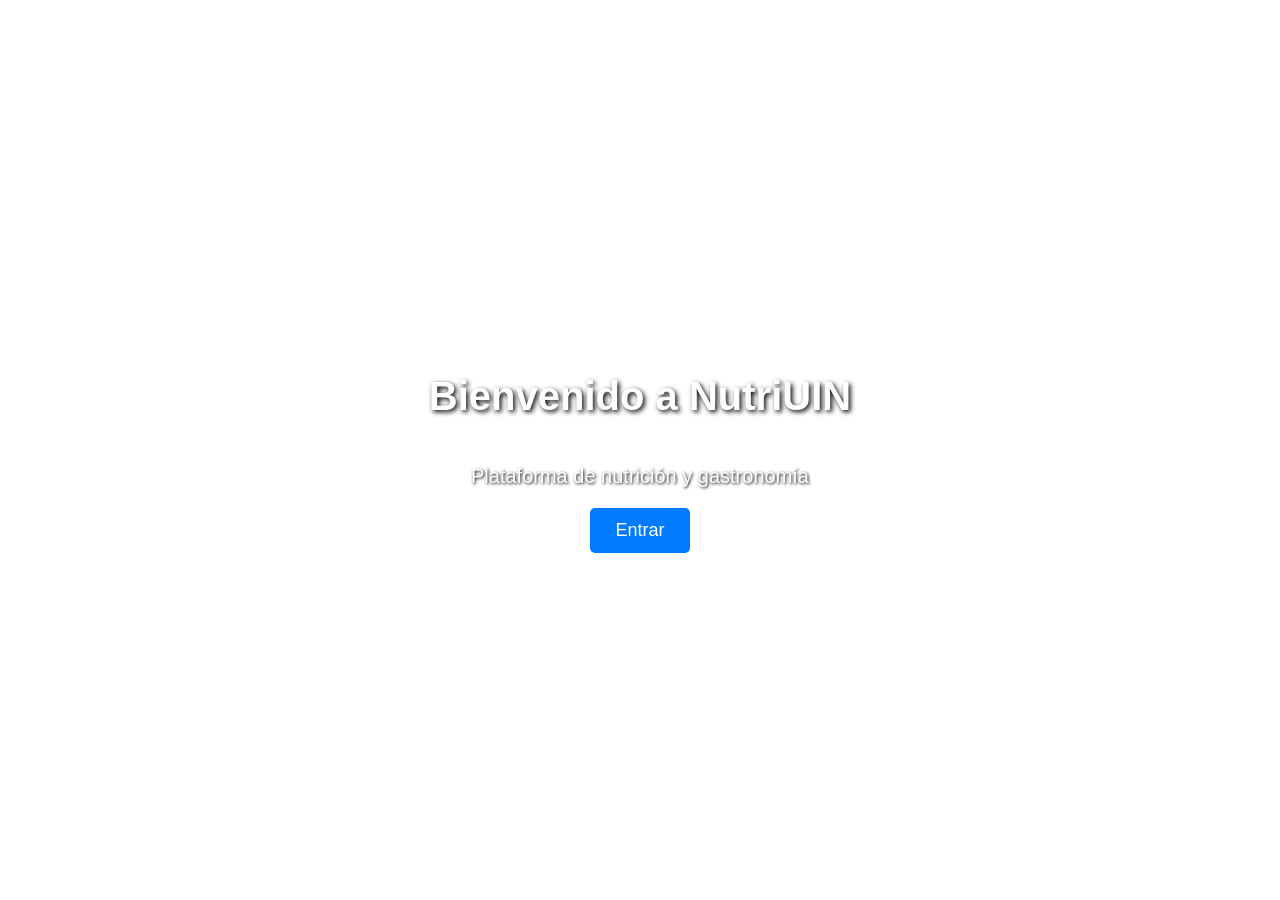
==== index.html @ d85408e2 "Add files via upload" ====
<!DOCTYPE html>
<!-- Indica al navegador que se utilizará HTML5 -->

<html lang="es">
<!-- Etiqueta principal de la página.
     lang="es" indica que el contenido está en español -->

<head>
    <!-- Contiene configuraciones de la página -->

    <meta charset="UTF-8">
    <!-- Permite mostrar correctamente caracteres especiales
         como á, é, í, ó, ú, ñ, etc. -->

    <title>NutriUIN</title>
    <!-- Texto que aparece en la pestaña del navegador -->

    <link rel="stylesheet" href="estilos.css">
    <!-- Conecta este archivo HTML con el archivo CSS
         para aplicar estilos y diseño -->
</head>

<body>
    <!-- Todo lo que está dentro de body será visible
         para el usuario -->

    <h1>Bienvenido a NutriUIN</h1>
    <!-- Título principal de la página -->

    <p>
        Plataforma de nutrición y gastronomía
    </p>
    <!-- Pequeña descripción del sistema -->

<!--
Botón principal del sistema.

Cuando el usuario hace clic,
se ejecuta la función entrar()
que abrirá menu.html.-->

<button onclick="entrar()">
    Entrar
</button>



    <script src="login.js"></script>
    <!-- Conecta el archivo JavaScript que contiene
         la programación de la página -->

</body>

</html>
<!-- Fin del documento HTML -->
---- estilos.css ----
/* =====================================================
   CONFIGURACIÓN GENERAL DE LA PÁGINA
   ===================================================== */

/* Selecciona las etiquetas html y body */
html, body{

    /* Hace que la página ocupe todo el ancho
       disponible de la ventana */
    width: 100%;

    /* Hace que la página ocupe toda la altura
       de la ventana del navegador */
    height: 100%;

    /* Elimina los márgenes automáticos que
       agrega el navegador */
    margin: 0;
}


/* =====================================================
   ESTILOS DEL CUERPO DE LA PÁGINA
   ===================================================== */

/* body contiene todos los elementos visibles */
body{

    /* Define el tipo de letra de toda la página */
    font-family: Arial, sans-serif;

    /* Activa Flexbox para organizar elementos */
    display: flex;

    /* Coloca los elementos en columna
       (de arriba hacia abajo) */
    flex-direction: column;

    /* Centra los elementos verticalmente */
    justify-content: center;

    /* Centra los elementos horizontalmente */
    align-items: center;

    /* Imagen de fondo */
    background-image: url("imagen/image.png");

    /* Hace que la imagen cubra toda la pantalla */
    background-size: cover;

    /* Centra la imagen */
    background-position: center;

    /* Evita que la imagen se repita */
    background-repeat: no-repeat;
}


/* =====================================================
   ESTILO DEL TÍTULO
   ===================================================== */

/* Aplica estilos al título principal */
h1{

    /* Color blanco */
    color: white;

    /* Tamaño grande para destacar */
    font-size: 40px;

    /* Sombra para mejorar la visibilidad
       sobre la imagen de fondo */
    text-shadow: 2px 2px 5px black;
}


/* =====================================================
   ESTILO DEL TEXTO DESCRIPTIVO
   ===================================================== */

/* Aplica estilos al párrafo */
p{

    /* Color blanco */
    color: white;

    /* Tamaño de letra */
    font-size: 20px;

    /* Sombra para facilitar la lectura */
    text-shadow: 1px 1px 3px black;
}


/* =====================================================
   ESTILO DEL BOTÓN
   ===================================================== */

/* Aplica estilos a todos los botones */
button{

    /* Color azul de fondo */
    background-color: #007bff;

    /* Color blanco para el texto */
    color: white;

    /* Elimina el borde predeterminado */
    border: none;

    /* Espacio interno del botón */
    padding: 12px 25px;

    /* Redondea las esquinas */
    border-radius: 5px;

    /* Tamaño de letra */
    font-size: 18px;

    /* Cambia el cursor a una mano */
    cursor: pointer;
}


/* =====================================================
   EFECTO AL PASAR EL MOUSE
   ===================================================== */

/* Se activa cuando el cursor pasa sobre el botón */
button:hover{

    /* Cambia a un azul más oscuro */
    background-color: #0056b3;
}
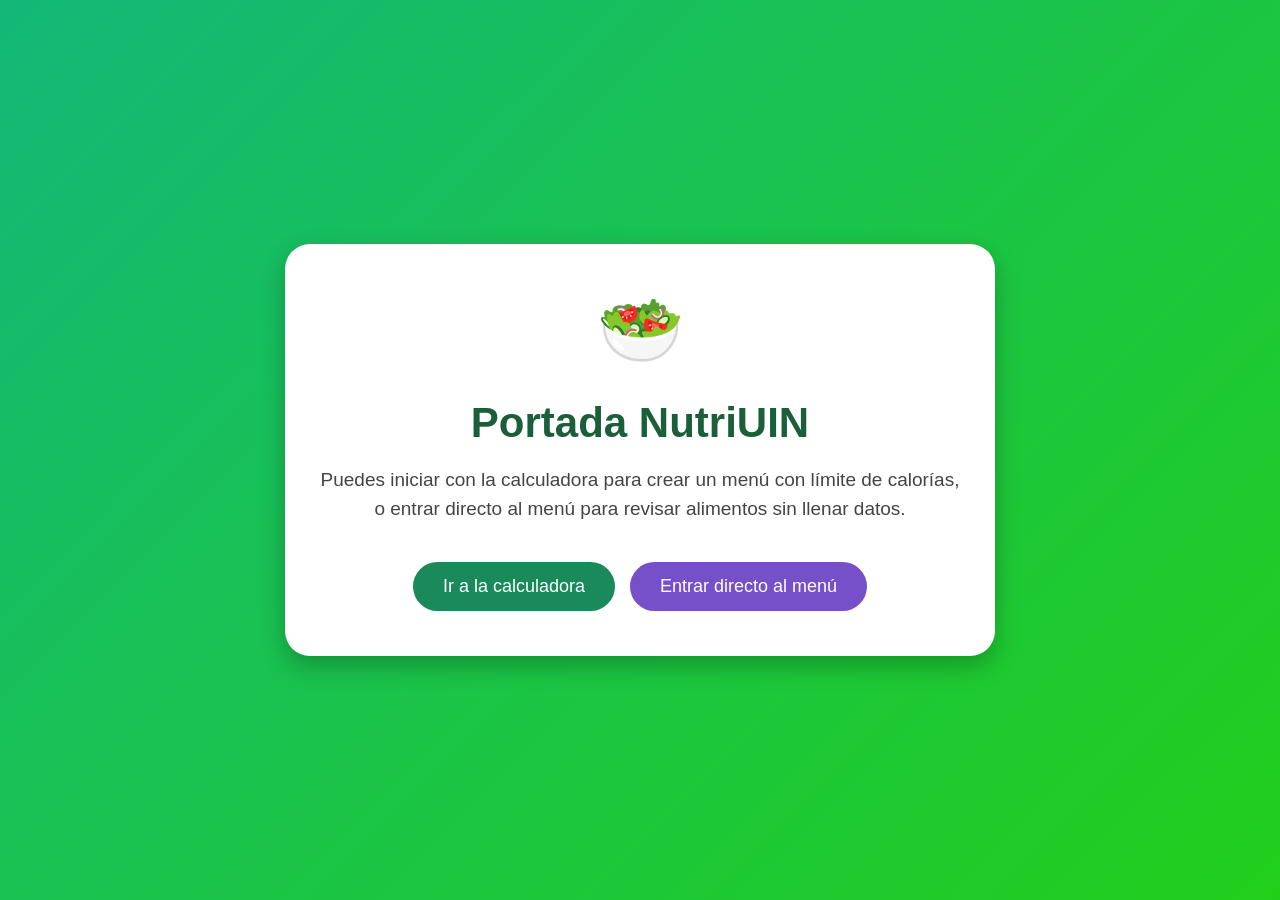
==== commit 70e13d94: "Add files via upload" ====
--- a/index.html
+++ b/index.html
@@ -1,55 +1,43 @@
-<!DOCTYPE html>
-<!-- Indica al navegador que se utilizará HTML5 -->
+<!--
+================================================================================
+ARCHIVO: index.html
+LENGUAJE: HTML
+FUNCIÓN: Es la portada principal de NutriUIN.
+CONEXIONES CON OTROS ARCHIVOS:
+1. Se conecta con estilos.css mediante <link rel="stylesheet"> para recibir diseño.
+2. Se conecta con login.js mediante <script src="login.js"> para ejecutar los botones.
+3. Las funciones entrar() y entrarMenuDirecto() están escritas en login.js.
+IMPORTANTE: HTML crea la estructura; CSS diseña; JavaScript agrega funcionamiento.
+================================================================================
+-->
+<!DOCTYPE html> <!-- Indica al navegador que este documento usa HTML5. -->
+<html lang="es"> <!-- Abre la página y define que el idioma principal es español. -->
+<head> <!-- Inicia la parte de configuración de la página. -->
+    <meta charset="UTF-8"> <!-- Permite usar acentos, ñ y caracteres especiales correctamente. -->
+    <meta name="viewport" content="width=device-width, initial-scale=1.0"> <!-- Hace que la página se adapte a celulares, tablets y computadoras. -->
+    <title>NutriUIN</title> <!-- Texto que aparece en la pestaña del navegador. -->
+    <!-- Logo pequeño de la pestaña del navegador -->
+    
+    <link rel="icon" type="image/png" sizes="512x512" href="favicon.png">
+    <link rel="apple-touch-icon" href="apple-touch-icon.png">
+    <link rel="stylesheet" href="estilos.css"> <!-- Conecta esta página con el archivo de estilos principal. -->
+</head> <!-- Cierra la configuración de la página. -->
+<body> <!-- Inicia el contenido visible para el usuario. -->
 
-<html lang="es">
-<!-- Etiqueta principal de la página.
-     lang="es" indica que el contenido está en español -->
+    <main class="caja-inicio"> <!-- Caja principal de bienvenida; usa la clase caja-inicio para recibir diseño CSS. -->
+        <div class="logo">🥗</div> <!-- Muestra un icono decorativo relacionado con nutrición. -->
+        <h1>Portada NutriUIN</h1> <!-- Título principal de la portada del proyecto. -->
 
-<head>
-    <!-- Contiene configuraciones de la página -->
+        <p> <!-- Abre el párrafo de descripción del proyecto. -->
+            Puedes iniciar con la calculadora para crear un menú con límite de calorías, o entrar directo al menú para revisar alimentos sin llenar datos. <!-- Explica las dos opciones disponibles en la portada. -->
+        </p> <!-- Cierra el párrafo descriptivo. -->
 
-    <meta charset="UTF-8">
-    <!-- Permite mostrar correctamente caracteres especiales
-         como á, é, í, ó, ú, ñ, etc. -->
+        <div class="botones-portada"> <!-- Agrupa los botones principales de la portada. -->
+            <button onclick="entrar()">Ir a la calculadora</button> <!-- Botón que manda primero a la calculadora para calcular las calorías. -->
+            <button class="boton-secundario" onclick="entrarMenuDirecto()">Entrar directo al menú</button> <!-- Botón que manda al menú sin llenar la calculadora. -->
+        </div> <!-- Cierra el grupo de botones de la portada. -->
+    </main> <!-- Cierra la caja principal de bienvenida. -->
 
-    <title>NutriUIN</title>
-    <!-- Texto que aparece en la pestaña del navegador -->
-
-    <link rel="stylesheet" href="estilos.css">
-    <!-- Conecta este archivo HTML con el archivo CSS
-         para aplicar estilos y diseño -->
-</head>
-
-<body>
-    <!-- Todo lo que está dentro de body será visible
-         para el usuario -->
-
-    <h1>Bienvenido a NutriUIN</h1>
-    <!-- Título principal de la página -->
-
-    <p>
-        Plataforma de nutrición y gastronomía
-    </p>
-    <!-- Pequeña descripción del sistema -->
-
-<!--
-Botón principal del sistema.
-
-Cuando el usuario hace clic,
-se ejecuta la función entrar()
-que abrirá menu.html.-->
-
-<button onclick="entrar()">
-    Entrar
-</button>
-
-
-
-    <script src="login.js"></script>
-    <!-- Conecta el archivo JavaScript que contiene
-         la programación de la página -->
-
-</body>
-
-</html>
-<!-- Fin del documento HTML -->+    <script src="login.js"></script> <!-- Carga el JavaScript donde está la función entrar(). -->
+</body> <!-- Cierra el contenido visible. -->
+</html> <!-- Cierra el documento HTML. -->
--- a/estilos.css
+++ b/estilos.css
@@ -1,138 +1,87 @@
+/*
+================================================================================
+ARCHIVO: estilos.css
+LENGUAJE: CSS
+FUNCIÓN: Diseña únicamente la portada index.html.
+CONEXIÓN: index.html lo carga con <link rel="stylesheet" href="estilos.css">.
+CLAVE: Las clases .caja-inicio, .logo y .botones-portada existen en index.html.
+================================================================================
+*/
+/* estilos.css: diseño de la página de inicio de NutriUIN. */
 
-/* =====================================================
-   CONFIGURACIÓN GENERAL DE LA PÁGINA
-   ===================================================== */
+/* Aplica estilos generales al cuerpo completo de la página. */
+body{
+    margin: 0; /* Quita el margen que el navegador pone por defecto. */
+    min-height: 100vh; /* Hace que el body ocupe como mínimo toda la altura de la pantalla. */
+    font-family: Arial, sans-serif; /* Define la tipografía principal de la página. */
+    background: linear-gradient(135deg, #13b878, #21cf1b); /* Crea un fondo degradado diagonal. */
+    display: flex; /* Activa Flexbox para acomodar el contenido. */
+    justify-content: center; /* Centra la caja de inicio de forma horizontal. */
+    align-items: center; /* Centra la caja de inicio de forma vertical. */
+    text-align: center; /* Centra el texto dentro de la página. */
+}
 
-/* Selecciona las etiquetas html y body */
-html, body{
+/* Da forma a la tarjeta blanca de bienvenida. */
+.caja-inicio{
+    width: 85%; /* La caja usa el 85% del ancho disponible. */
+    max-width: 650px; /* Limita el ancho máximo para que no se vea demasiado grande. */
+    background: white; /* Coloca fondo blanco en la tarjeta. */
+    padding: 45px 30px; /* Agrega espacio interno arriba/abajo y a los lados. */
+    border-radius: 25px; /* Redondea las esquinas de la tarjeta. */
+    box-shadow: 0 10px 25px rgba(0,0,0,0.25); /* Agrega sombra para dar profundidad. */
+}
 
-    /* Hace que la página ocupe todo el ancho
-       disponible de la ventana */
-    width: 100%;
+/* Da tamaño al emoji del logo. */
+.logo{
+    font-size: 70px; /* Aumenta el tamaño del emoji. */
+}
 
-    /* Hace que la página ocupe toda la altura
-       de la ventana del navegador */
-    height: 100%;
+/* Estilo para el título principal. */
+h1{
+    color: #1b5e3a; /* Coloca el título en color verde. */
+    font-size: 42px; /* Define el tamaño grande del título. */
+    margin-bottom: 10px; /* Deja espacio debajo del título. */
+}
 
-    /* Elimina los márgenes automáticos que
-       agrega el navegador */
-    margin: 0;
+/* Estilo para los párrafos de texto. */
+p{
+    color: #444; /* Usa un gris oscuro para facilitar la lectura. */
+    font-size: 19px; /* Define el tamaño del texto del párrafo. */
+    line-height: 1.5; /* Aumenta el espacio entre líneas. */
+}
+
+/* Estilo general del botón de entrada. */
+button{
+    margin-top: 20px; /* Separa el botón del texto superior. */
+    background: #1b8a5a; /* Coloca fondo verde al botón. */
+    color: white; /* Coloca el texto del botón en blanco. */
+    border: none; /* Quita el borde predeterminado del botón. */
+    padding: 14px 30px; /* Agrega espacio interno al botón. */
+    border-radius: 30px; /* Hace que el botón tenga esquinas redondeadas. */
+    font-size: 18px; /* Define el tamaño del texto del botón. */
+    cursor: pointer; /* Cambia el cursor a mano cuando se pasa encima. */
+}
+
+/* Cambia el color del botón cuando el usuario pasa el mouse encima. */
+button:hover{
+    background: #146b45; /* Usa un verde más oscuro para el efecto hover. */
 }
 
 
-/* =====================================================
-   ESTILOS DEL CUERPO DE LA PÁGINA
-   ===================================================== */
-
-/* body contiene todos los elementos visibles */
-body{
-
-    /* Define el tipo de letra de toda la página */
-    font-family: Arial, sans-serif;
-
-    /* Activa Flexbox para organizar elementos */
-    display: flex;
-
-    /* Coloca los elementos en columna
-       (de arriba hacia abajo) */
-    flex-direction: column;
-
-    /* Centra los elementos verticalmente */
-    justify-content: center;
-
-    /* Centra los elementos horizontalmente */
-    align-items: center;
-
-    /* Imagen de fondo */
-    background-image: url("imagen/image.png");
-
-    /* Hace que la imagen cubra toda la pantalla */
-    background-size: cover;
-
-    /* Centra la imagen */
-    background-position: center;
-
-    /* Evita que la imagen se repita */
-    background-repeat: no-repeat;
+/* Contenedor de los dos botones de la portada. */
+.botones-portada{
+    display: flex; /* Coloca los botones en una fila cuando hay espacio. */
+    justify-content: center; /* Centra los botones dentro de la tarjeta. */
+    gap: 15px; /* Deja espacio entre el botón de calculadora y el de menú. */
+    flex-wrap: wrap; /* Permite que los botones bajen de línea en pantallas pequeñas. */
 }
 
-
-/* =====================================================
-   ESTILO DEL TÍTULO
-   ===================================================== */
-
-/* Aplica estilos al título principal */
-h1{
-
-    /* Color blanco */
-    color: white;
-
-    /* Tamaño grande para destacar */
-    font-size: 40px;
-
-    /* Sombra para mejorar la visibilidad
-       sobre la imagen de fondo */
-    text-shadow: 2px 2px 5px black;
+/* Botón secundario para entrar directo al menú sin usar la calculadora. */
+.boton-secundario{
+    background: #7650c8; /* Usa morado para diferenciarlo del botón principal. */
 }
 
-
-/* =====================================================
-   ESTILO DEL TEXTO DESCRIPTIVO
-   ===================================================== */
-
-/* Aplica estilos al párrafo */
-p{
-
-    /* Color blanco */
-    color: white;
-
-    /* Tamaño de letra */
-    font-size: 20px;
-
-    /* Sombra para facilitar la lectura */
-    text-shadow: 1px 1px 3px black;
+/* Efecto del botón secundario cuando pasa el mouse encima. */
+.boton-secundario:hover{
+    background: #5b3ba0; /* Oscurece el morado al pasar el mouse. */
 }
-
-
-/* =====================================================
-   ESTILO DEL BOTÓN
-   ===================================================== */
-
-/* Aplica estilos a todos los botones */
-button{
-
-    /* Color azul de fondo */
-    background-color: #007bff;
-
-    /* Color blanco para el texto */
-    color: white;
-
-    /* Elimina el borde predeterminado */
-    border: none;
-
-    /* Espacio interno del botón */
-    padding: 12px 25px;
-
-    /* Redondea las esquinas */
-    border-radius: 5px;
-
-    /* Tamaño de letra */
-    font-size: 18px;
-
-    /* Cambia el cursor a una mano */
-    cursor: pointer;
-}
-
-
-/* =====================================================
-   EFECTO AL PASAR EL MOUSE
-   ===================================================== */
-
-/* Se activa cuando el cursor pasa sobre el botón */
-button:hover{
-
-    /* Cambia a un azul más oscuro */
-    background-color: #0056b3;
-}
-
-
